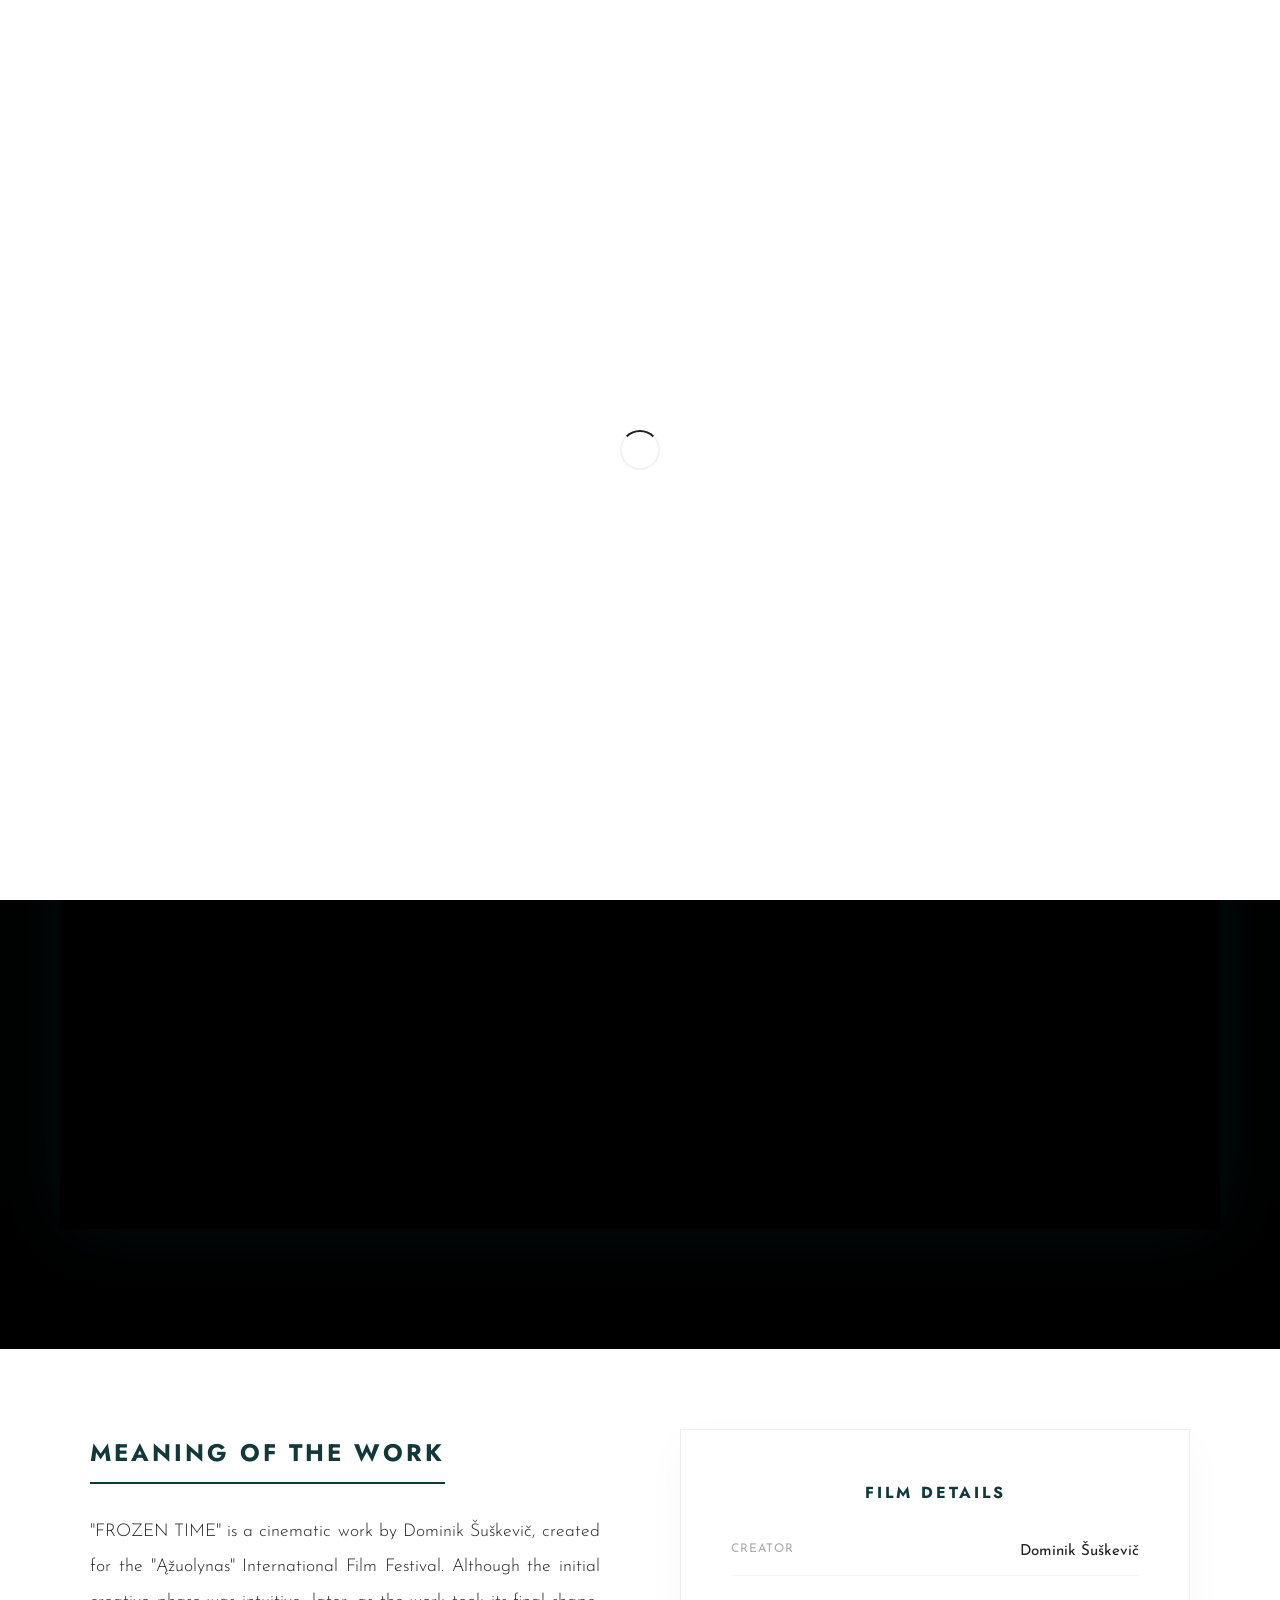
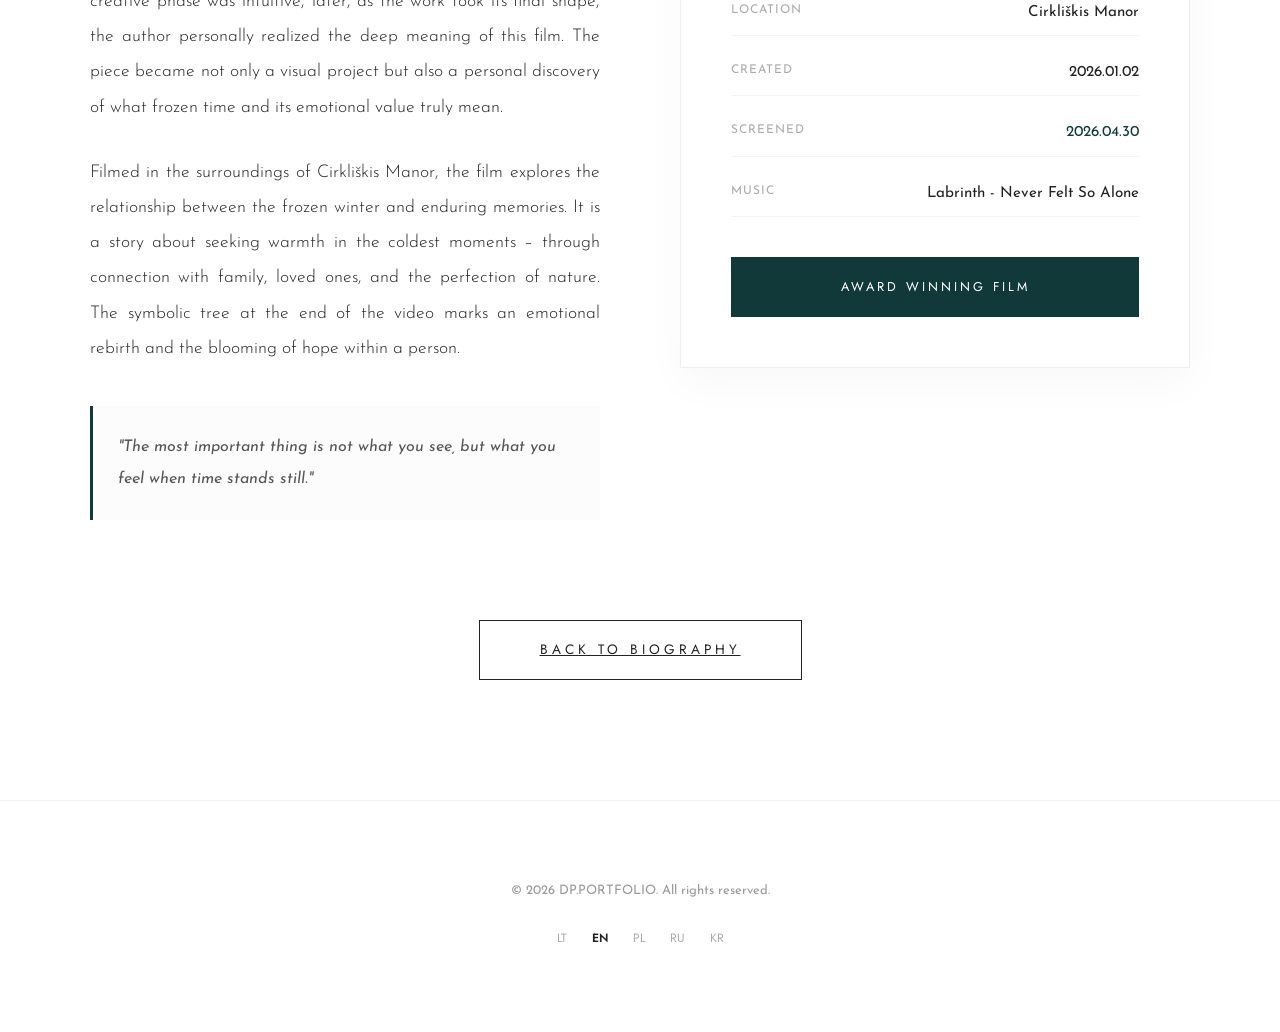
==== frozen-time.html @ 9366ee71 "Create frozen-time.html" ====
<!DOCTYPE html>
<html lang="en">
<head>
    <meta charset="UTF-8">
    <meta name="viewport" content="width=device-width, initial-scale=1.0, maximum-scale=1.0, user-scalable=no">
    <title>Frozen Time | Dominik Šuškevič | Ąžuolynas Film Festival | DP.PORTFOLIO</title>
    <meta name="description" content="Dominik Šuškevič's film 'FROZEN TIME' created for the 'Ąžuolynas' Film Festival. 1st place in the Students category. A documentary-artistic narrative from Cirkliškis Manor.">
    <meta name="keywords" content="Dominik Šuškevič, Frozen Time, Dominikphotofficial, Ąžuolynas International Film Festival, Cirkliškis Manor, student film, short film, Lithuania, 2026">
    <meta name="author" content="Dominik Šuškevič">
    <meta name="robots" content="index, follow">
    <link rel="canonical" href="https://en.dominikphotofficial.lt/frozen-time.html">
    <meta property="og:type" content="video.movie">
    <meta property="og:url" content="https://en.dominikphotofficial.lt/frozen-time.html">
    <meta property="og:title" content="FROZEN TIME – Ąžuolynas International Film Festival Winner | DP.PORTFOLIO">
    <meta property="og:description" content="A work by Dominik Šuškevič that received the highest evaluation. Watch the official film on the DP.PORTFOLIO platform.">
    <meta property="og:image" content="https://i.postimg.cc/65bZ2sxk/Frozen-time.png">
    <link rel="preconnect" href="https://fonts.googleapis.com">
    <link rel="preconnect" href="https://fonts.gstatic.com" crossorigin>
    <link href="https://fonts.googleapis.com/css2?family=Josefin+Sans:wght@300;400&family=Jost:wght@300;400;500;600&display=swap" rel="stylesheet">
    <link rel="stylesheet" href="style.css">
    <link rel="icon" type="image/png" href="https://iili.io/fjNLbs4.png">
    <script type="application/ld+json">
    {
      "@context": "https://schema.org",
      "@type": "Movie",
      "name": "Frozen Time",
      "director": {"@type": "Person", "name": "Dominik Šuškevič"},
      "dateCreated": "2026-01-02",
      "award": "1st Place at Ažuolynas International Film Festival",
      "locationCreated": "Cirkliškis Manor",
      "image": "https://i.postimg.cc/65bZ2sxk/Frozen-time.png"
    }
    </script>
</head>
<body>
    <div id="preloader"><div class="loader"></div></div>
    <header id="main-header">
        <div class="header-container">
            <div class="logo">
                <a href="index.html">
                    <img src="https://iili.io/fjNLbs4.png" alt="DP.PORTFOLIO">
                </a>
            </div>
            <div class="burger" id="burger-toggle">
                <div></div>
                <div></div>
                <div></div>
            </div>
        </div>
    </header>
    <div class="nav-menu" id="nav-overlay">
        <div class="nav-links">
            <a href="index.html" class="nav-link">Works</a>
            <a href="services.html" class="nav-link">Services</a>
            <a href="biography.html" class="nav-link">Biography</a>
            <a href="about.html" class="nav-link">About</a>
            <a href="contacts.html" class="nav-link">Contacts</a>
        </div>
    </div>
    <section style="background: #000; padding-top: 100px; padding-bottom: 60px;">
        <div style="width: 100%; max-width: 1200px; margin: 0 auto; padding: 20px; text-align: center;">
            <div style="margin-bottom: 40px; border: 1px solid rgba(255,255,255,0.15); padding: 50px 20px; display: inline-block; width: 100%; max-width: 900px;">
                <div style="font-family: 'Jost'; color: #888; letter-spacing: 6px; font-size: 0.75rem; margin-bottom: 25px; text-transform: uppercase;">Ąžuolynas International Film Festival Selection</div>
                <h1 style="font-family: 'Jost'; color: #fff; text-transform: uppercase; font-size: clamp(2.5rem, 8vw, 5.5rem); letter-spacing: 18px; font-weight: 300; margin: 0; line-height: 1.1;">FROZEN TIME</h1>
                <div style="font-family: 'Jost'; color: #113939; letter-spacing: 4px; font-size: 1.2rem; margin-top: 20px; text-transform: uppercase; font-weight: 400;">A Film by Dominik Šuškevič</div>
                <div style="margin-top: 40px; display: flex; justify-content: center; gap: 20px; flex-wrap: wrap;">
                    <div style="border: 1px solid #113939; padding: 10px 25px; color: #fff; font-family: 'Jost'; font-size: 0.8rem; letter-spacing: 2px;">🏆 WINNER: 1st PLACE</div>
                    <div style="border: 1px solid rgba(255,255,255,0.2); padding: 10px 25px; color: #fff; font-family: 'Jost'; font-size: 0.8rem; letter-spacing: 2px;">CATEGORY: STUDENTS</div>
                </div>
            </div>
            <div style="position: relative; width: 100%; aspect-ratio: 16/9; background: #000; margin: 40px 0; border-radius: 2px; overflow: hidden; box-shadow: 0 0 80px rgba(17,57,57,0.25);">
                <iframe style="position: absolute; top: 0; left: 0; width: 100%; height: 100%; border: none;" 
                        src="https://www.youtube.com/embed/dQw4w9WgXcQ" 
                        title="Frozen Time Movie | DP.PORTFOLIO" 
                        allow="accelerometer; autoplay; clipboard-write; encrypted-media; gyroscope; picture-in-picture" 
                        allowfullscreen></iframe>
            </div>
        </div>
    </section>
    <section class="container" style="padding-top: 80px; padding-bottom: 120px;">
        <div style="max-width: 1100px; margin: 0 auto; display: grid; grid-template-columns: repeat(auto-fit, minmax(320px, 1fr)); gap: 80px; align-items: start;">
            <div style="text-align: left; line-height: 2.0; color: #222;">
                <h3 style="font-family: 'Jost'; text-transform: uppercase; letter-spacing: 3px; margin-bottom: 30px; color: #113939; font-size: 1.5rem; border-bottom: 2px solid #113939; display: inline-block; padding-bottom: 5px;">Meaning of the Work</h3>
                <p style="font-size: 1.1rem; font-weight: 300; margin-bottom: 30px; text-align: justify;">"FROZEN TIME" is a cinematic work by Dominik Šuškevič, created for the "Ąžuolynas" International Film Festival. Although the initial creative phase was intuitive, later, as the work took its final shape, the author personally realized the deep meaning of this film. The piece became not only a visual project but also a personal discovery of what frozen time and its emotional value truly mean.</p>
                <p style="font-size: 1.1rem; font-weight: 300; margin-bottom: 30px; text-align: justify;">Filmed in the surroundings of Cirkliškis Manor, the film explores the relationship between the frozen winter and enduring memories. It is a story about seeking warmth in the coldest moments – through connection with family, loved ones, and the perfection of nature. The symbolic tree at the end of the video marks an emotional rebirth and the blooming of hope within a person.</p>
                <div style="background: #fcfcfc; border-left: 3px solid #113939; padding: 25px; margin-top: 40px;">
                    <p style="font-family: 'Josefin Sans'; font-style: italic; font-size: 1rem; color: #555; margin: 0;">"The most important thing is not what you see, but what you feel when time stands still."</p>
                </div>
            </div>
            <div style="background: #ffffff; padding: 50px; border: 1px solid #eee; box-shadow: 0 15px 40px rgba(0,0,0,0.03);">
                <h4 style="font-family: 'Jost'; text-transform: uppercase; letter-spacing: 3px; margin-bottom: 35px; color: #113939; font-size: 1rem; text-align: center;">Film Details</h4>
                <div style="margin-bottom: 25px; display: flex; justify-content: space-between; border-bottom: 1px solid #f5f5f5; padding-bottom: 10px;">
                    <span style="font-size: 0.75rem; color: #aaa; text-transform: uppercase; letter-spacing: 1px;">Creator</span>
                    <span style="font-size: 0.95rem; font-weight: 400;">Dominik Šuškevič</span>
                </div>
                <div style="margin-bottom: 25px; display: flex; justify-content: space-between; border-bottom: 1px solid #f5f5f5; padding-bottom: 10px;">
                    <span style="font-size: 0.75rem; color: #aaa; text-transform: uppercase; letter-spacing: 1px;">Location</span>
                    <span style="font-size: 0.95rem; font-weight: 400;">Cirkliškis Manor</span>
                </div>
                <div style="margin-bottom: 25px; display: flex; justify-content: space-between; border-bottom: 1px solid #f5f5f5; padding-bottom: 10px;">
                    <span style="font-size: 0.75rem; color: #aaa; text-transform: uppercase; letter-spacing: 1px;">Created</span>
                    <span style="font-size: 0.95rem; font-weight: 400;">2026.01.02</span>
                </div>
                <div style="margin-bottom: 25px; display: flex; justify-content: space-between; border-bottom: 1px solid #f5f5f5; padding-bottom: 10px;">
                    <span style="font-size: 0.75rem; color: #aaa; text-transform: uppercase; letter-spacing: 1px;">Screened</span>
                    <span style="font-size: 0.95rem; font-weight: 400; color: #113939;">2026.04.30</span>
                </div>
                <div style="margin-bottom: 25px; display: flex; justify-content: space-between; border-bottom: 1px solid #f5f5f5; padding-bottom: 10px;">
                    <span style="font-size: 0.75rem; color: #aaa; text-transform: uppercase; letter-spacing: 1px;">Music</span>
                    <span style="font-size: 0.95rem; font-weight: 400;">Labrinth - Never Felt So Alone</span>
                </div>
                <div style="margin-top: 40px; padding: 20px; background: #113939; color: #fff; text-align: center; font-family: 'Jost'; text-transform: uppercase; letter-spacing: 3px; font-size: 0.8rem;">Award Winning Film</div>
            </div>
        </div>
        <div style="margin-top: 100px; text-align: center;">
            <a href="biography.html" style="display: inline-block; padding: 18px 60px; border: 1px solid #222; color: #222; font-family: 'Jost'; text-transform: uppercase; letter-spacing: 4px; font-size: 0.85rem; transition: all 0.3s ease; background: transparent;" onmouseover="this.style.background='#113939'; this.style.color='#fff'; this.style.borderColor='#113939';" onmouseout="this.style.background='transparent'; this.style.color='#222'; this.style.borderColor='#222';">Back to Biography</a>
        </div>
    </section>
    <footer>
        <p>&copy; 2026 DP.PORTFOLIO. All rights reserved.</p>
        <div class="lang-switcher">
            <a href="https://dominikphotofficial.lt">LT</a>
            <a href="https://en.dominikphotofficial.lt" class="active">EN</a>
            <a href="https://pl.dominikphotofficial.lt">PL</a>
            <a href="https://ru.dominikphotofficial.lt">RU</a>
            <a href="https://kr.dominikphotofficial.lt">KR</a>
        </div>
    </footer>
    <script src="script.js"></script>
</body>
</html>
---- style.css ----
:root {
    --bg-color: #FFFFFF;
    --text-color: #222222;
    --accent-color: #113939;
    --transition: all 0.6s cubic-bezier(0.16, 1, 0.3, 1);
}

* {
    margin: 0;
    padding: 0;
    box-sizing: border-box;
    -webkit-tap-highlight-color: transparent;
}

body {
    background-color: var(--bg-color);
    color: var(--text-color);
    font-family: 'Josefin Sans', sans-serif;
    line-height: 1.6;
    overflow-x: hidden;
}

h1, h2, h3, .nav-link, .album-title {
    font-family: 'Jost', sans-serif;
    text-transform: uppercase;
}

#preloader {
    position: fixed;
    top: 0;
    left: 0;
    width: 100%;
    height: 100%;
    background-color: var(--bg-color);
    z-index: 9999;
    display: flex;
    justify-content: center;
    align-items: center;
    transition: opacity 0.5s ease;
}

.loader {
    width: 40px;
    height: 40px;
    border: 2px solid #f3f3f3;
    border-top: 2px solid var(--text-color);
    border-radius: 50%;
    animation: spin 1s linear infinite;
}

@keyframes spin {
    100% { transform: rotate(360deg); }
}

header {
    position: fixed;
    top: 0;
    left: 0;
    width: 100%;
    padding: 30px 50px;
    display: flex;
    justify-content: space-between;
    align-items: center;
    z-index: 1000;
    transition: all 0.4s ease;
    background: transparent;
}

header.scrolled {
    background: rgba(255, 255, 255, 0.98);
    box-shadow: 0 2px 15px rgba(0, 0, 0, 0.05);
    padding: 15px 50px;
}

.header-container {
    width: 100%;
    max-width: 1800px;
    margin: 0 auto;
    display: flex;
    justify-content: space-between;
    align-items: center;
}

.logo img {
    height: clamp(20px, 3vw, 25px);
    display: block;
}

.burger {
    cursor: pointer;
    z-index: 1100;
    display: flex;
    flex-direction: column;
    gap: 6px;
}

.burger div {
    width: 30px;
    height: 2px;
    background-color: #FFFFFF;
    transition: all 0.3s ease;
}

header.scrolled .burger div {
    background-color: var(--text-color);
}

.burger.active div {
    background-color: var(--text-color) !important;
}

.burger.active div:nth-child(1) {
    transform: translateY(8px) rotate(45deg);
}

.burger.active div:nth-child(2) {
    opacity: 0;
}

.burger.active div:nth-child(3) {
    transform: translateY(-8.5px) rotate(-45deg);
}

.nav-menu {
    position: fixed;
    top: 0;
    left: 0;
    width: 100%;
    height: 100vh;
    background-color: var(--bg-color);
    z-index: 1050;
    display: flex;
    flex-direction: column;
    justify-content: center;
    align-items: center;
    gap: 40px;
    opacity: 0;
    visibility: hidden;
    transition: var(--transition);
}

.nav-menu.active {
    opacity: 1;
    visibility: visible;
}

.nav-links {
    display: flex;
    flex-direction: column;
    align-items: center;
    gap: 30px;
}

.nav-link {
    font-size: clamp(1.8rem, 6vw, 2.5rem);
    letter-spacing: 6px;
    color: var(--text-color);
    font-weight: 300;
    text-decoration: none;
}

.nav-link:hover, .nav-link.active {
    color: var(--accent-color);
}

.hero {
    position: relative;
    width: 100%;
    height: 100vh;
    overflow: hidden;
    display: flex;
    justify-content: center;
    align-items: center;
    text-align: center;
}

.hero-slider {
    position: absolute;
    top: 0;
    left: 0;
    width: 100%;
    height: 100%;
    z-index: 1;
}

.hero-slide {
    position: absolute;
    width: 100%;
    height: 100%;
    background-size: cover;
    background-position: center;
    opacity: 0;
    transition: opacity 1.5s ease;
}

.hero-slide::after {
    content: '';
    position: absolute;
    top: 0;
    left: 0;
    width: 100%;
    height: 100%;
    background: rgba(0, 0, 0, 0.4);
}

.hero-slide.active {
    opacity: 1;
}

.hero-content {
    position: relative;
    z-index: 2;
    color: #FFFFFF;
    width: 100%;
    padding: 0 20px;
}

.hero-content h1 {
    font-size: clamp(3rem, 10vw, 5.5rem);
    letter-spacing: clamp(10px, 3vw, 20px);
    font-weight: 300;
    margin-bottom: 20px;
}

.hero-content p {
    font-size: clamp(0.9rem, 2vw, 1.2rem);
    letter-spacing: 5px;
    text-transform: uppercase;
}

.container {
    max-width: 1600px;
    margin: 0 auto;
    padding: clamp(60px, 10vw, 100px) clamp(20px, 5vw, 60px);
}

.section-title {
    text-align: center;
    font-size: clamp(1.2rem, 3vw, 1.8rem);
    letter-spacing: 5px;
    margin-bottom: 60px;
}

.album-grid-columns {
    column-count: 3;
    column-gap: clamp(15px, 3vw, 30px);
}

.album-card {
    position: relative;
    display: block;
    break-inside: avoid;
    margin-bottom: clamp(15px, 3vw, 30px);
    overflow: hidden;
    background-color: #f5f5f5;
}

.album-card img {
    width: 100%;
    height: auto;
    display: block;
    transition: transform 1.2s cubic-bezier(0.16, 1, 0.3, 1);
}

.album-overlay {
    position: absolute;
    top: 0;
    left: 0;
    width: 100%;
    height: 100%;
    background: rgba(17, 57, 57, 0.85);
    display: flex;
    justify-content: center;
    align-items: center;
    padding: 20px;
    opacity: 0;
    transition: opacity 0.4s ease;
}

.album-title {
    color: #FFFFFF;
    font-size: clamp(0.8rem, 2vw, 1rem);
    letter-spacing: 2px;
    text-align: center;
}

.album-card:hover img {
    transform: scale(1.08);
}

.album-card:hover .album-overlay {
    opacity: 1;
}

footer {
    padding: 80px 20px;
    text-align: center;
    border-top: 1px solid #F0F0F0;
}

footer p {
    font-size: 13px;
    color: #999;
    margin-bottom: 25px;
}

.lang-switcher a {
    text-decoration: none;
    color: #AAA;
    font-size: 12px;
    margin: 0 10px;
    font-family: 'Jost';
}

.lang-switcher a.active {
    color: var(--text-color);
    font-weight: 600;
}

.fade-in-up {
    opacity: 0;
    transform: translateY(30px);
    transition: opacity 1s ease, transform 1s ease;
}

.fade-in-up.visible {
    opacity: 1;
    transform: translateY(0);
}

@media (max-width: 1024px) {
    .album-grid-columns {
        column-count: 2;
    }
}

@media (max-width: 768px) {
    header {
        padding: 20px 25px;
    }
    header.scrolled {
        padding: 15px 25px;
    }
    .album-grid-columns {
        column-count: 1;
    }
    .nav-link {
        letter-spacing: 4px;
    }
}
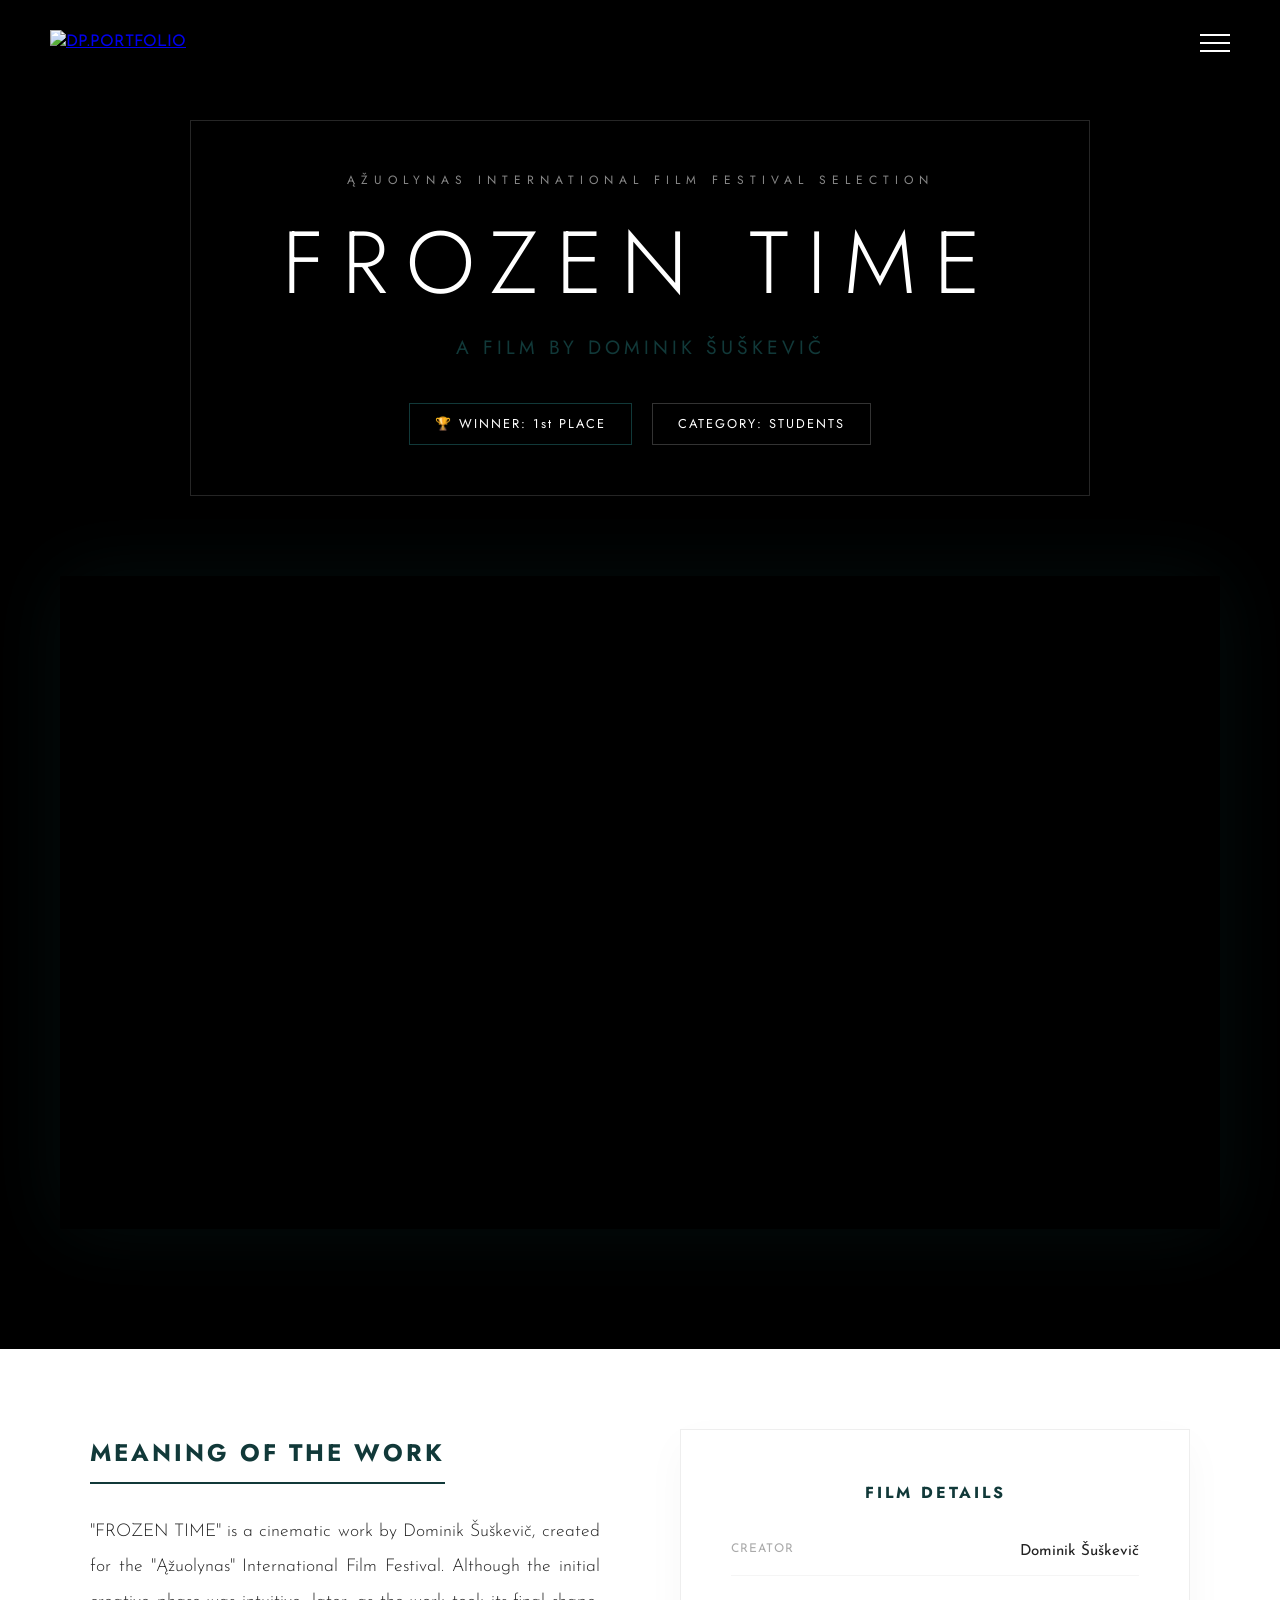
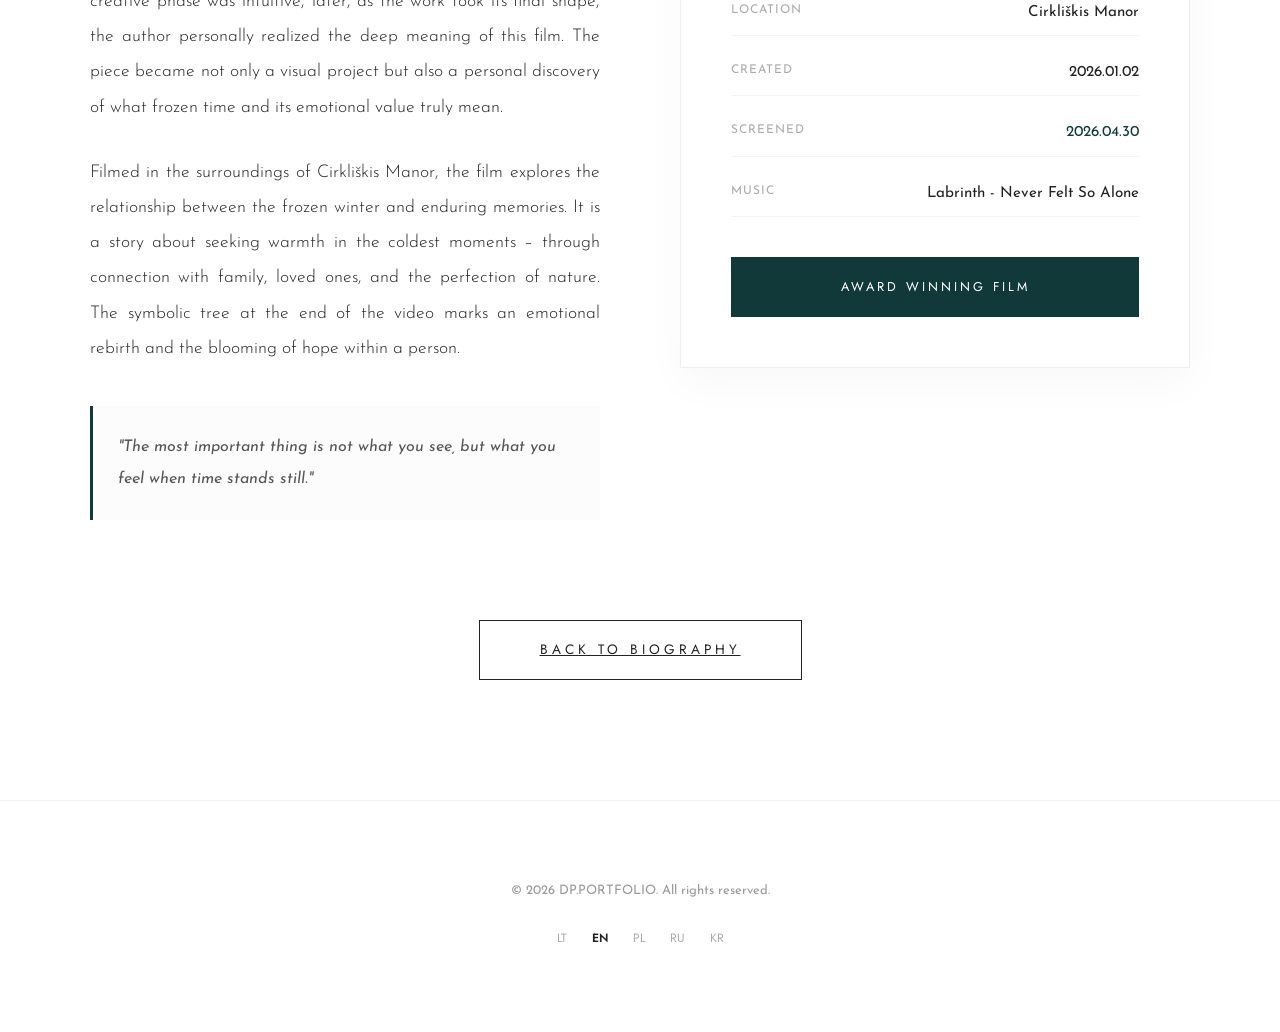
==== commit 8247ebeb: "Update frozen-time.html" ====
--- a/frozen-time.html
+++ b/frozen-time.html
@@ -70,7 +70,7 @@
             </div>
             <div style="position: relative; width: 100%; aspect-ratio: 16/9; background: #000; margin: 40px 0; border-radius: 2px; overflow: hidden; box-shadow: 0 0 80px rgba(17,57,57,0.25);">
                 <iframe style="position: absolute; top: 0; left: 0; width: 100%; height: 100%; border: none;" 
-                        src="https://www.youtube.com/embed/dQw4w9WgXcQ" 
+                        src="https://www.youtube.com/embed/bcLq-VXBpzI" 
                         title="Frozen Time Movie | DP.PORTFOLIO" 
                         allow="accelerometer; autoplay; clipboard-write; encrypted-media; gyroscope; picture-in-picture" 
                         allowfullscreen></iframe>
